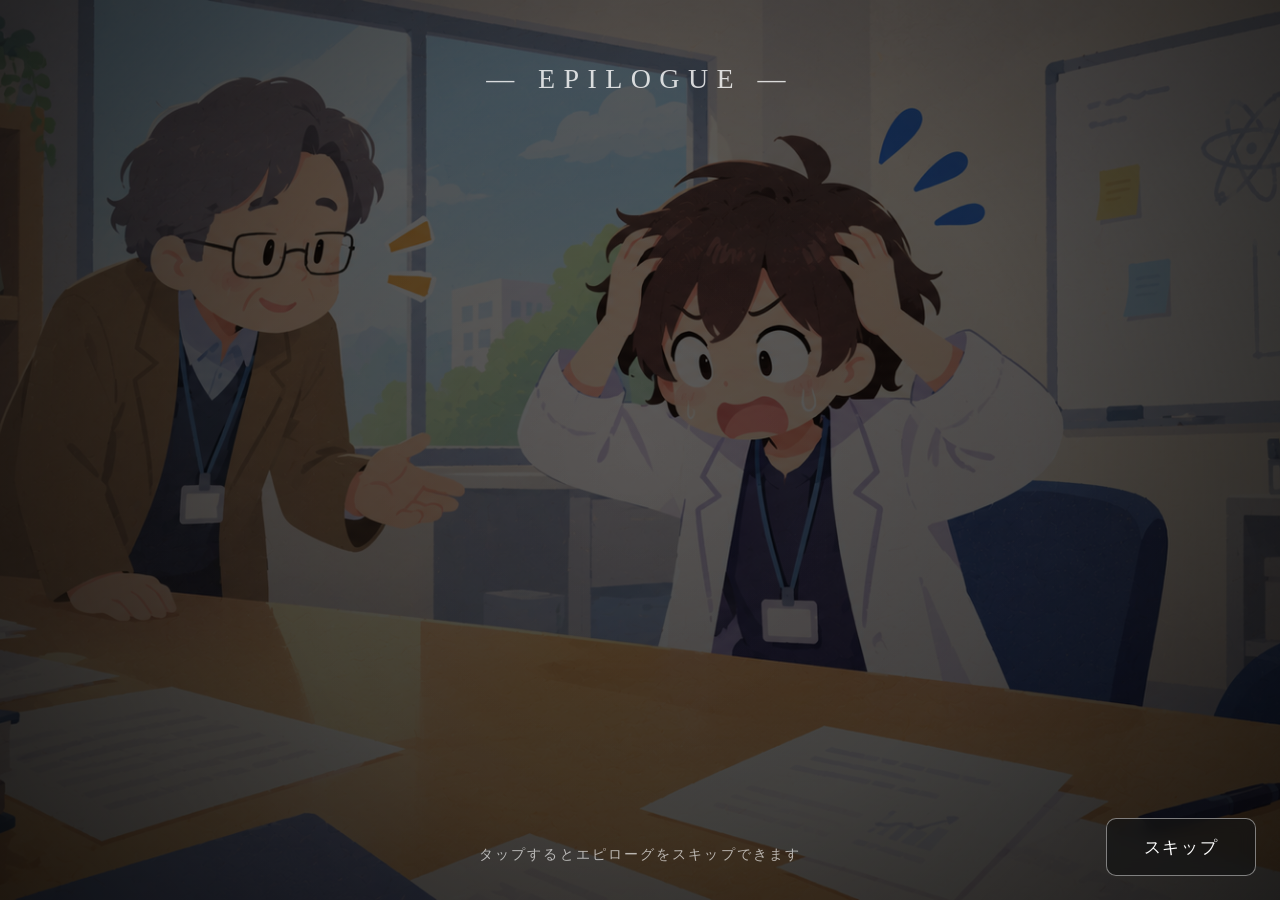
==== game.html @ e7f0bfb2 "ゲーム画面とスタート画面のHTMLおよびCSSを新規作成し、基本的なスタイルとレイアウトを設定しました。" ====
<!DOCTYPE html>
<html lang="ja">
<head>
  <meta charset="UTF-8">
  <meta
    name="viewport"
    content="width=device-width, initial-scale=1.0, maximum-scale=1.0, user-scalable=no, viewport-fit=cover"
  >

  <title>脱出ゲーム</title>
  <link rel="stylesheet" href="style.css">
</head>

<body>

  <!-- カウントダウン画面 -->
  <main id="gameScreen" class="screen">

    <div id="timer">12:00</div>

    <!-- 鍵の画像ボタン -->
    <button
      id="imageButton"
      type="button"
      aria-label="鍵を押して音声認識"
    >
      <img src="botton.png" alt="">
    </button>

    <!-- 音声認識結果 -->
    <div id="voiceResult" aria-live="polite"></div>

    <!-- エピローグ再表示 -->
    <button id="epilogueButton" type="button">
      エピローグ
    </button>

    <!-- エピローグ2再表示（正解後に表示） -->
    <button id="epilogue2Button" type="button" class="hidden">
      エピローグ2
    </button>

  </main>

  <!-- エピローグ画面 -->
  <section id="epilogueScreen" class="screen">

    <div id="epilogueTitle">― EPILOGUE ―</div>

    <div id="epilogueViewport">
      <div id="epilogueText">主人公は、今大学4年生で、社会系の研究室で活動を行っている。

その研究室は6人在籍しており、個々で将来がかかった大きな研究をしている。

そしてその研究発表会が明日に迫っていた。

しかし、研究発表直前に研究資料が入ったUSBとパソコンが何者かによって盗まれてしまう。

それらを見つける手掛かりは残された暗号のみ。

教授からは、「明日の発表会までに見つけ出してくれ」と言われる。

主人公は、研究発表会を成功させることができるのか？

プレイヤーは、研究室に残された様々な仕掛けを元にミッションをクリアしよう！</div>
    </div>

    <div id="skipHint">
      タップするとエピローグをスキップできます
    </div>

    <button id="closeEpilogueButton" type="button">
      スキップ
    </button>

  </section>

  <!-- エピローグ2画面 -->
  <section id="epilogue2Screen" class="screen hidden">

    <div id="epilogue2Title">― EPILOGUE 2 ―</div>

    <div id="epilogue2Viewport">
      <div id="epilogue2Text">結果、それらを隠したのは同じゼミ生の一人だった。

理由はその研究結果を後日自分だけの名義で発表して自分の手柄にするためであった。

ただ、見つかったUSBは主人公のUSBの他に、ゼミ生全員分のUSBも混在していた。

また、PCのパスワードも変更されていた。

プレイヤーは、正しいUSBと正しいパスワードを導き出し、PC内に回答しよう！</div>
    </div>

    <div id="skip2Hint">
      タップするとエピローグ2を閉じます
    </div>

    <button id="closeEpilogue2Button" type="button">
      閉じる
    </button>

  </section>

  <!-- 正解ポップアップ -->
  <div
    id="answerPopup"
    class="popup-overlay hidden"
    role="dialog"
    aria-modal="true"
    aria-labelledby="popupMessage"
  >
    <div class="popup-box">
      <button
        id="closePopupButton"
        type="button"
        aria-label="閉じる"
      >✖</button>
      <p id="popupMessage">立ち入り禁止の看板をよく見ろ</p>
    </div>
  </div>

  <script src="script.js"></script>
</body>
</html>
---- style.css ----
/* =========================================================
   基本設定
========================================================= */

* {
  box-sizing: border-box;
  -webkit-tap-highlight-color: transparent;
}

html,
body {
  width: 100%;
  height: 100%;
  margin: 0;
  padding: 0;
  overflow: hidden;
  background: #000;
  color: #fff;
  font-family:
    "Noto Serif JP",
    "Yu Mincho",
    "Hiragino Mincho ProN",
    "MS PMincho",
    serif;
  touch-action: manipulation;
}

body {
  position: relative;
}

button {
  font-family: inherit;
}

/* =========================================================
   共通画面
========================================================= */

.screen {
  position: fixed;
  inset: 0;
  width: 100%;
  height: 100%;
  height: 100dvh;
  overflow: hidden;
}

/* =========================================================
   カウントダウン画面
========================================================= */

#gameScreen {
  position: fixed;
  z-index: 1;
  display: flex;
  justify-content: center;
  align-items: center;
  background-color: #050505;
  background-image:
    linear-gradient(
      rgba(0, 0, 0, 0.45),
      rgba(0, 0, 0, 0.65)
    ),
    url("background2.jpg");
  background-size: cover;
  background-position: center;
  background-repeat: no-repeat;
}

/* =========================================================
   タイマー
========================================================= */

#timer {
  position: relative;
  z-index: 2;
  font-family: "Courier New", monospace;
  font-size: clamp(80px, 18vw, 190px);
  font-weight: 400;
  letter-spacing: 0.05em;
  color: #fff;
  text-shadow: 0 0 20px rgba(255, 255, 255, 0.15);
  user-select: none;
  transition: color 0.3s ease, transform 0.3s ease;
}

/* 残り1分 */

#timer.warning {
  color: #ffcc66;
  animation: timerWarning 1s ease-in-out infinite;
}

@keyframes timerWarning {
  0%, 100% {
    transform: scale(1);
  }

  50% {
    transform: scale(1.03);
  }
}

/* 時間切れ */

#timer.timeup {
  color: #ff5555;
  animation: timeupAnimation 0.8s ease-in-out infinite;
}

@keyframes timeupAnimation {
  0%, 100% {
    transform: scale(1);
  }

  50% {
    transform: scale(1.05);
  }
}

/* =========================================================
   鍵の画像ボタン
========================================================= */

#imageButton {
  position: absolute;

  /* 背景上の配置位置（右上） */
  right: calc(24px + env(safe-area-inset-right));
  top: calc(24px + env(safe-area-inset-top));

  width: 75px;
  height: 75px;

  margin: 0;
  padding: 0;
  border: none;
  border-radius: 0;
  background: transparent;

  z-index: 50;
  cursor: pointer;
  touch-action: none;

  -webkit-appearance: none;
  appearance: none;
}

#imageButton img {
  display: block;
  width: 100%;
  height: 100%;
  object-fit: contain;

  /* 背景になじませる */
  filter: brightness(0.35);
  opacity: 0.65;

  user-select: none;
  -webkit-user-drag: none;
  pointer-events: none;

  transition: transform 0.15s ease;
}

#imageButton:active img {
  transform: scale(0.95);
}

#imageButton:focus-visible {
  outline: 2px solid rgba(255, 255, 255, 0.5);
  outline-offset: 2px;
}

/* =========================================================
   音声認識結果
========================================================= */

#voiceResult {
  position: fixed;
  left: 50%;
  top: 62%;
  transform: translate(-50%, -50%);

  z-index: 60;

  color: #ffe5a8;
  font-size: clamp(32px, 7vw, 72px);
  font-weight: bold;
  letter-spacing: 0.12em;

  text-shadow:
    0 0 12px rgba(255, 210, 120, 0.7),
    2px 2px 6px rgba(0, 0, 0, 0.9);

  pointer-events: none;
  user-select: none;
  text-align: center;
}

/* =========================================================
   エピローグ画面
========================================================= */

#epilogueScreen {
  z-index: 10;
  display: flex;
  justify-content: center;
  align-items: center;

  background-color: #111;
  background-image:
    linear-gradient(
      rgba(0, 0, 0, 0.58),
      rgba(0, 0, 0, 0.72)
    ),
    url("background.jpg");

  background-size: cover;
  background-position: center;
  background-repeat: no-repeat;

  transition: opacity 1s ease, visibility 1s ease;
}

/* エピローグ背景の暗い部分 */

#epilogueScreen::before {
  content: "";
  position: absolute;
  inset: -5%;

  background:
    radial-gradient(
      circle at center,
      transparent 0%,
      rgba(0, 0, 0, 0.15) 45%,
      rgba(0, 0, 0, 0.65) 100%
    );

  pointer-events: none;
}

/* エピローグタイトル */

#epilogueTitle {
  position: absolute;
  top: 7vh;
  left: 0;
  right: 0;

  text-align: center;
  z-index: 5;

  font-size: clamp(18px, 2.5vw, 28px);
  letter-spacing: 0.3em;
  opacity: 0.8;

  animation: titleFade 2s ease;
}

@keyframes titleFade {
  from {
    opacity: 0;
  }

  to {
    opacity: 0.8;
  }
}

/* エピローグ文章表示領域 */

#epilogueViewport {
  position: relative;
  width: min(900px, 88vw);
  height: 100%;
  overflow: hidden;
  z-index: 2;
}

/* エピローグ文章 */

#epilogueText {
  position: absolute;
  left: 0;
  right: 0;
  top: 100%;

  padding: 30vh 4vw;
  text-align: center;

  font-size: clamp(20px, 3vw, 34px);
  line-height: 2.4;
  letter-spacing: 0.12em;
  white-space: pre-line;

  text-shadow:
    0 2px 8px rgba(0, 0, 0, 0.9),
    0 0 20px rgba(0, 0, 0, 0.7);

  animation: epilogueScroll 45s linear forwards;
}

/* 文章を下から上へスクロール */

@keyframes epilogueScroll {
  0% {
    transform: translateY(0);
  }

  100% {
    transform: translateY(-250%);
  }
}

/* スキップ案内 */

#skipHint {
  position: absolute;
  bottom: calc(4vh + env(safe-area-inset-bottom));
  left: 0;
  right: 0;

  text-align: center;
  z-index: 20;

  font-size: 14px;
  letter-spacing: 0.15em;
  color: rgba(255, 255, 255, 0.65);

  pointer-events: none;
  animation: hintBlink 2s ease-in-out infinite;
}

@keyframes hintBlink {
  0%, 100% {
    opacity: 0.35;
  }

  50% {
    opacity: 0.8;
  }
}

/* =========================================================
   エピローグ再表示ボタン
========================================================= */

#epilogueButton {
  position: fixed;
  right: calc(24px + env(safe-area-inset-right));
  bottom: calc(24px + env(safe-area-inset-bottom));

  z-index: 100;

  min-width: 150px;
  min-height: 58px;
  padding: 14px 24px;

  border: 1px solid rgba(255, 255, 255, 0.45);
  border-radius: 10px;

  background: rgba(20, 20, 20, 0.78);
  color: #fff;

  font-size: 17px;
  letter-spacing: 0.1em;
  cursor: pointer;

  backdrop-filter: blur(8px);
  -webkit-backdrop-filter: blur(8px);

  box-shadow: 0 4px 20px rgba(0, 0, 0, 0.35);

  transition:
    transform 0.2s ease,
    background 0.2s ease,
    border-color 0.2s ease;
}

#epilogueButton:hover {
  background: rgba(60, 60, 60, 0.85);
  border-color: rgba(255, 255, 255, 0.8);
}

#epilogueButton:active {
  transform: scale(0.94);
}

/* =========================================================
   スキップボタン
========================================================= */

#closeEpilogueButton {
  position: absolute;
  right: calc(24px + env(safe-area-inset-right));
  bottom: calc(24px + env(safe-area-inset-bottom));

  z-index: 30;

  min-width: 150px;
  min-height: 58px;
  padding: 14px 24px;

  border: 1px solid rgba(255, 255, 255, 0.45);
  border-radius: 10px;

  background: rgba(20, 20, 20, 0.75);
  color: #fff;

  font-size: 17px;
  letter-spacing: 0.1em;
  cursor: pointer;

  backdrop-filter: blur(8px);
  -webkit-backdrop-filter: blur(8px);
}

#closeEpilogueButton:active {
  transform: scale(0.94);
}

/* =========================================================
   エピローグ非表示
========================================================= */

#epilogueScreen.hidden {
  opacity: 0;
  visibility: hidden;
  pointer-events: none;
}

/* =========================================================
   エピローグ2
========================================================= */

/* エピローグ2ボタン（エピローグボタンの上に配置） */

#epilogue2Button {
  position: fixed;
  right: calc(24px + env(safe-area-inset-right));
  bottom: calc(24px + 58px + 16px + env(safe-area-inset-bottom));

  z-index: 100;

  min-width: 150px;
  min-height: 58px;
  padding: 14px 24px;

  border: 1px solid rgba(255, 220, 140, 0.6);
  border-radius: 10px;

  background: rgba(40, 30, 10, 0.8);
  color: #ffe5a8;

  font-size: 17px;
  letter-spacing: 0.1em;
  cursor: pointer;

  backdrop-filter: blur(8px);
  -webkit-backdrop-filter: blur(8px);

  box-shadow: 0 4px 20px rgba(0, 0, 0, 0.35);

  transition:
    transform 0.2s ease,
    background 0.2s ease,
    border-color 0.2s ease;
}

#epilogue2Button:hover {
  background: rgba(70, 55, 20, 0.9);
  border-color: rgba(255, 220, 140, 0.9);
}

#epilogue2Button:active {
  transform: scale(0.94);
}

#epilogue2Button.hidden {
  display: none;
}

/* エピローグ2画面 */

#epilogue2Screen {
  z-index: 11;
  display: flex;
  justify-content: center;
  align-items: center;

  background-color: #111;
  background-image:
    linear-gradient(
      rgba(0, 0, 0, 0.58),
      rgba(0, 0, 0, 0.72)
    ),
    url("background3.png");

  background-size: cover;
  background-position: center;
  background-repeat: no-repeat;

  transition: opacity 1s ease, visibility 1s ease;
}

#epilogue2Screen::before {
  content: "";
  position: absolute;
  inset: -5%;

  background:
    radial-gradient(
      circle at center,
      transparent 0%,
      rgba(0, 0, 0, 0.15) 45%,
      rgba(0, 0, 0, 0.65) 100%
    );

  pointer-events: none;
}

#epilogue2Screen.hidden {
  opacity: 0;
  visibility: hidden;
  pointer-events: none;
}

#epilogue2Title {
  position: absolute;
  top: 7vh;
  left: 0;
  right: 0;

  text-align: center;
  z-index: 5;

  font-size: clamp(18px, 2.5vw, 28px);
  letter-spacing: 0.3em;
  opacity: 0.8;

  animation: titleFade 2s ease;
}

#epilogue2Viewport {
  position: relative;
  width: min(900px, 88vw);
  height: 100%;
  overflow: hidden;
  z-index: 2;
}

#epilogue2Text {
  position: absolute;
  left: 0;
  right: 0;
  top: 100%;

  padding: 30vh 4vw;
  text-align: center;

  font-size: clamp(20px, 3vw, 34px);
  line-height: 2.4;
  letter-spacing: 0.12em;
  white-space: pre-line;

  text-shadow:
    0 2px 8px rgba(0, 0, 0, 0.9),
    0 0 20px rgba(0, 0, 0, 0.7);
}

#skip2Hint {
  position: absolute;
  bottom: calc(4vh + env(safe-area-inset-bottom));
  left: 0;
  right: 0;

  text-align: center;
  z-index: 20;

  font-size: 14px;
  letter-spacing: 0.15em;
  color: rgba(255, 255, 255, 0.65);

  pointer-events: none;
  animation: hintBlink 2s ease-in-out infinite;
}

#closeEpilogue2Button {
  position: absolute;
  right: calc(24px + env(safe-area-inset-right));
  bottom: calc(24px + env(safe-area-inset-bottom));

  z-index: 30;

  min-width: 150px;
  min-height: 58px;
  padding: 14px 24px;

  border: 1px solid rgba(255, 255, 255, 0.45);
  border-radius: 10px;

  background: rgba(20, 20, 20, 0.75);
  color: #fff;

  font-size: 17px;
  letter-spacing: 0.1em;
  cursor: pointer;

  backdrop-filter: blur(8px);
  -webkit-backdrop-filter: blur(8px);
}

#closeEpilogue2Button:active {
  transform: scale(0.94);
}

/* =========================================================
   正解ポップアップ
========================================================= */

.popup-overlay {
  position: fixed;
  inset: 0;
  z-index: 200;

  display: flex;
  justify-content: center;
  align-items: center;
  padding: 24px;

  background: rgba(0, 0, 0, 0.65);

  transition: opacity 0.3s ease, visibility 0.3s ease;
}

.popup-overlay.hidden {
  opacity: 0;
  visibility: hidden;
  pointer-events: none;
}

.popup-box {
  position: relative;
  width: min(640px, 90vw);
  padding: 64px 40px 48px;

  border: 1px solid rgba(255, 220, 140, 0.6);
  border-radius: 14px;

  background: rgba(25, 20, 10, 0.92);
  box-shadow:
    0 0 30px rgba(255, 210, 120, 0.25),
    0 8px 40px rgba(0, 0, 0, 0.6);

  animation: popupIn 0.3s ease;
}

@keyframes popupIn {
  from {
    opacity: 0;
    transform: scale(0.9);
  }

  to {
    opacity: 1;
    transform: scale(1);
  }
}

#popupMessage {
  margin: 0;

  text-align: center;
  color: #ffe5a8;
  font-size: clamp(24px, 4.5vw, 44px);
  font-weight: bold;
  line-height: 1.7;
  letter-spacing: 0.1em;

  text-shadow:
    0 0 12px rgba(255, 210, 120, 0.6),
    2px 2px 6px rgba(0, 0, 0, 0.9);
}

#closePopupButton {
  position: absolute;
  top: 12px;
  right: 12px;

  width: 48px;
  height: 48px;
  padding: 0;

  border: 1px solid rgba(255, 255, 255, 0.4);
  border-radius: 50%;

  background: rgba(255, 255, 255, 0.08);
  color: #fff;

  font-size: 20px;
  line-height: 1;
  cursor: pointer;

  transition: background 0.2s ease, transform 0.2s ease;
}

#closePopupButton:hover {
  background: rgba(255, 255, 255, 0.22);
}

#closePopupButton:active {
  transform: scale(0.92);
}

/* =========================================================
   iPad 縦向き
========================================================= */

@media (orientation: portrait) {
  #epilogueText,
  #epilogue2Text {
    width: 92%;
    margin: auto;
    font-size: clamp(19px, 5vw, 30px);
    line-height: 2.3;
    padding: 35vh 3vw;
  }

  #timer {
    font-size: clamp(70px, 20vw, 140px);
  }

  #epilogueButton,
  #closeEpilogueButton,
  #epilogue2Button,
  #closeEpilogue2Button {
    min-width: 135px;
    min-height: 54px;
    font-size: 16px;
  }

  #epilogue2Button {
    bottom: calc(24px + 54px + 16px + env(safe-area-inset-bottom));
  }
}

/* =========================================================
   iPad 横向き
========================================================= */

@media (orientation: landscape) {
  #epilogueText {
    max-width: 900px;
    font-size: clamp(20px, 3vw, 34px);
  }
}

/* =========================================================
   小さい画面
========================================================= */

@media (max-width: 600px) {
  #epilogueButton,
  #closeEpilogueButton,
  #epilogue2Button,
  #closeEpilogue2Button {
    min-width: 120px;
    min-height: 50px;
    padding: 10px 16px;
    font-size: 14px;
  }

  #epilogue2Button {
    bottom: calc(24px + 50px + 16px + env(safe-area-inset-bottom));
  }
}

/* =========================================================
   画面が低い場合
========================================================= */

@media (max-height: 500px) {
  #epilogueTitle,
  #epilogue2Title {
    top: 3vh;
  }

  #epilogueText,
  #epilogue2Text {
    padding-top: 15vh;
    padding-bottom: 15vh;
  }
}

/* =========================================================
   動きを減らす設定
========================================================= */

@media (prefers-reduced-motion: reduce) {
  #imageButton img {
    transition: none;
  }
}
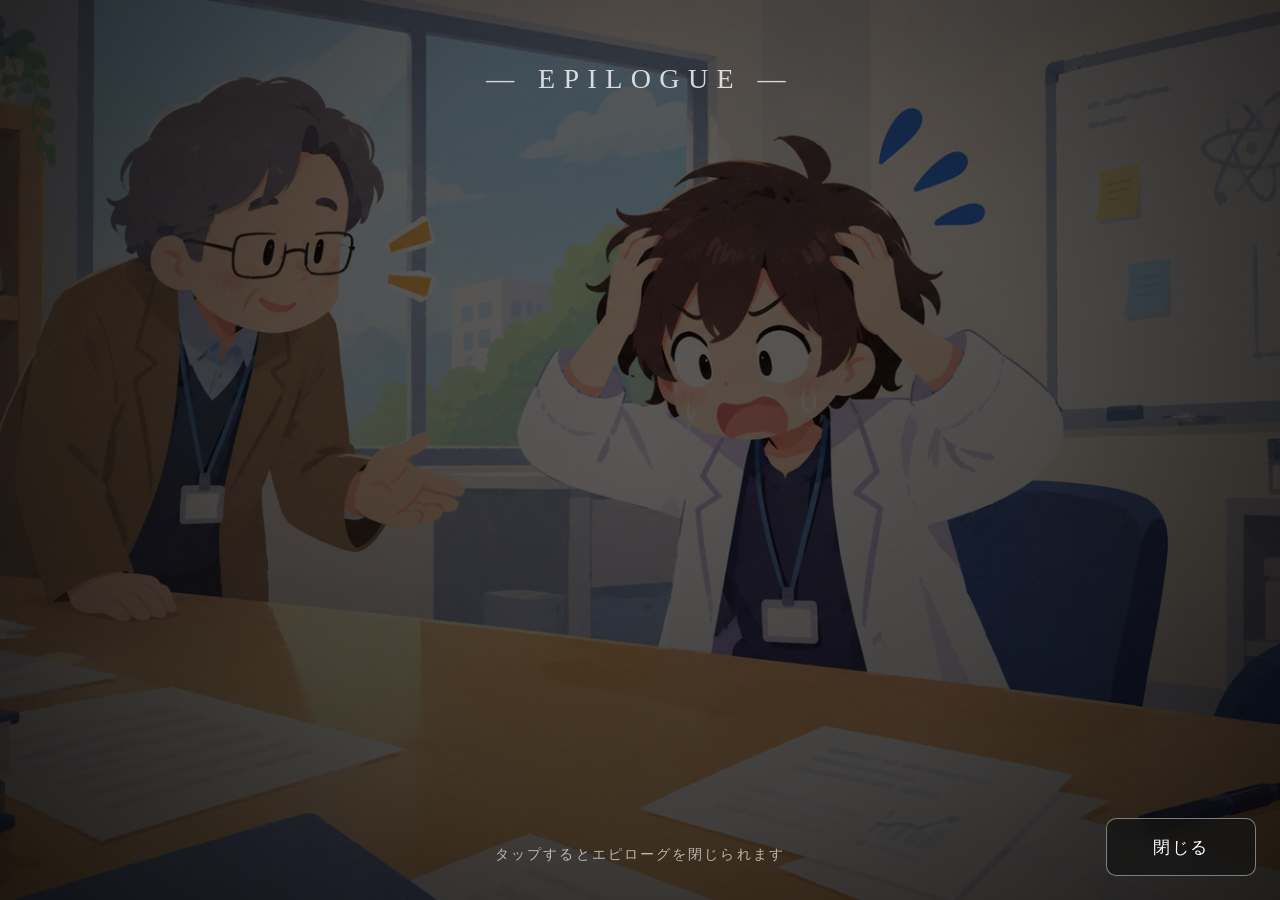
==== commit 16419a0b: "エピローグのスキップメッセージを「閉じられます」に変更し、ボタンラベルを「スキップ」から「閉じる」に修正しました。" ====
--- a/game.html
+++ b/game.html
@@ -7,7 +7,7 @@
     content="width=device-width, initial-scale=1.0, maximum-scale=1.0, user-scalable=no, viewport-fit=cover"
   >
 
-  <title>脱出ゲーム</title>
+  <title>消えた発表資料</title>
   <link rel="stylesheet" href="style.css">
 </head>
 
@@ -43,14 +43,14 @@
   </main>
 
   <!-- エピローグ画面 -->
-  <section id="epilogueScreen" class="screen">
+  <section id="epilogueScreen" class="screen hidden">
 
     <div id="epilogueTitle">― EPILOGUE ―</div>
 
     <div id="epilogueViewport">
-      <div id="epilogueText">主人公は、今大学4年生で、社会系の研究室で活動を行っている。
+      <div id="epilogueText">主人公は、今大学4年生で研究室に所属しており、人体に関する研究を行っている
 
-その研究室は6人在籍しており、個々で将来がかかった大きな研究をしている。
+その研究室は6人在籍しており、それぞれが様々なテーマで研究をしている
 
 そしてその研究発表会が明日に迫っていた。
 
@@ -66,11 +66,11 @@
     </div>
 
     <div id="skipHint">
-      タップするとエピローグをスキップできます
+      タップするとエピローグを閉じられます
     </div>
 
     <button id="closeEpilogueButton" type="button">
-      スキップ
+      閉じる
     </button>
 
   </section>
@@ -116,7 +116,7 @@
         type="button"
         aria-label="閉じる"
       >✖</button>
-      <p id="popupMessage">立ち入り禁止の看板をよく見ろ</p>
+      <p id="popupMessage">立ち入り禁止の看板を裏返せ</p>
     </div>
   </div>
 
--- a/style.css
+++ b/style.css
@@ -380,6 +380,12 @@
     border-color 0.2s ease;
 }
 
+#epilogueButton {
+  user-select: none;
+  -webkit-user-select: none;
+  -webkit-touch-callout: none;
+}
+
 #epilogueButton:hover {
   background: rgba(60, 60, 60, 0.85);
   border-color: rgba(255, 255, 255, 0.8);
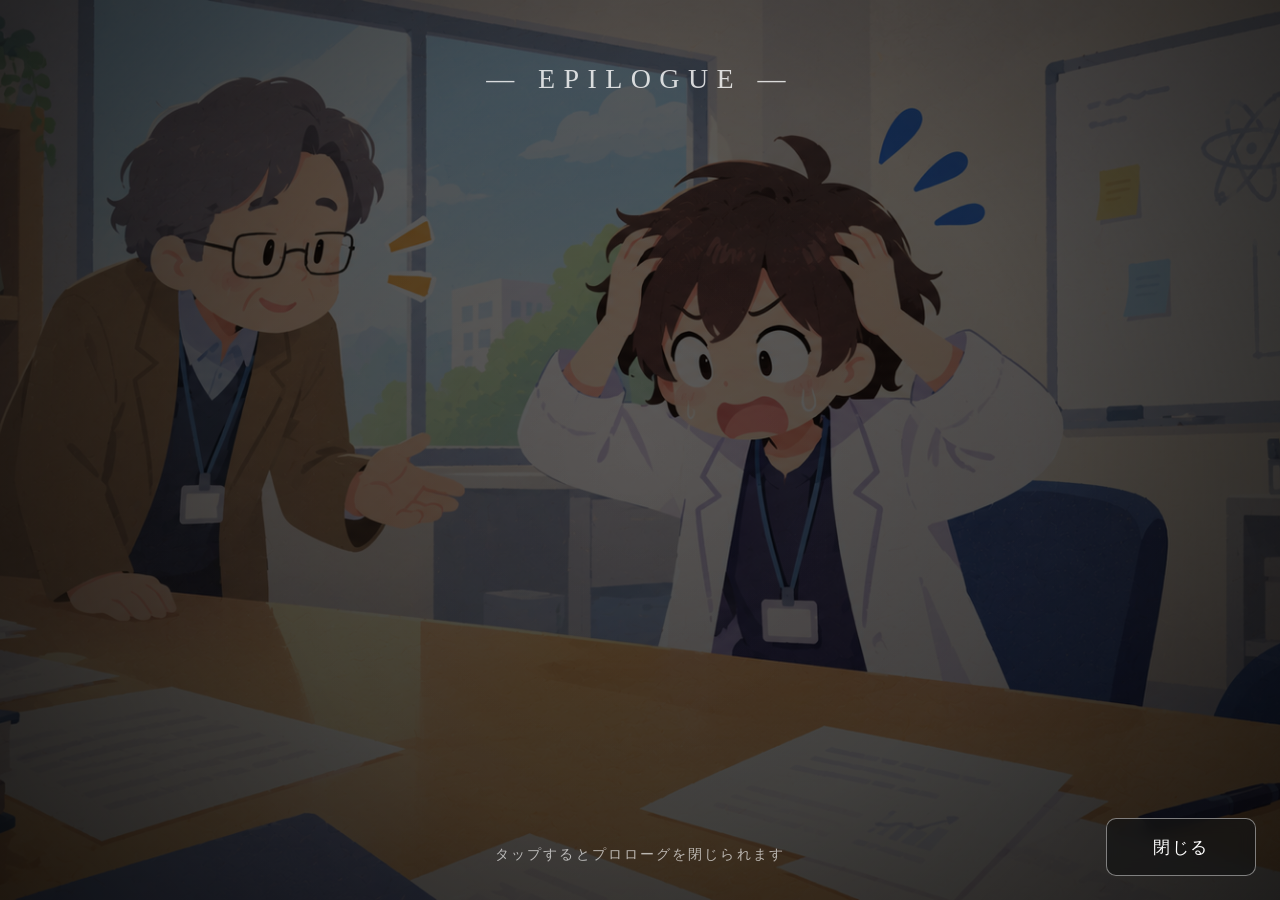
==== commit 7d23915f: "エピローグ関連の表記をプロローグに変更し、ボタンラベルやヒントメッセージを修正しました。" ====
--- a/game.html
+++ b/game.html
@@ -30,19 +30,19 @@
     <!-- 音声認識結果 -->
     <div id="voiceResult" aria-live="polite"></div>
 
-    <!-- エピローグ再表示 -->
+    <!-- プロローグ再表示 -->
     <button id="epilogueButton" type="button">
-      エピローグ
+      プロローグ
     </button>
 
-    <!-- エピローグ2再表示（正解後に表示） -->
+    <!-- プロローグ2再表示（正解後に表示） -->
     <button id="epilogue2Button" type="button" class="hidden">
-      エピローグ2
+      プロローグ2
     </button>
 
   </main>
 
-  <!-- エピローグ画面 -->
+  <!-- プロローグ画面 -->
   <section id="epilogueScreen" class="screen hidden">
 
     <div id="epilogueTitle">― EPILOGUE ―</div>
@@ -66,7 +66,7 @@
     </div>
 
     <div id="skipHint">
-      タップするとエピローグを閉じられます
+      タップするとプロローグを閉じられます
     </div>
 
     <button id="closeEpilogueButton" type="button">
@@ -75,7 +75,7 @@
 
   </section>
 
-  <!-- エピローグ2画面 -->
+  <!-- プロローグ2画面 -->
   <section id="epilogue2Screen" class="screen hidden">
 
     <div id="epilogue2Title">― EPILOGUE 2 ―</div>
@@ -93,7 +93,7 @@
     </div>
 
     <div id="skip2Hint">
-      タップするとエピローグ2を閉じます
+      タップするとプロローグ2を閉じます
     </div>
 
     <button id="closeEpilogue2Button" type="button">
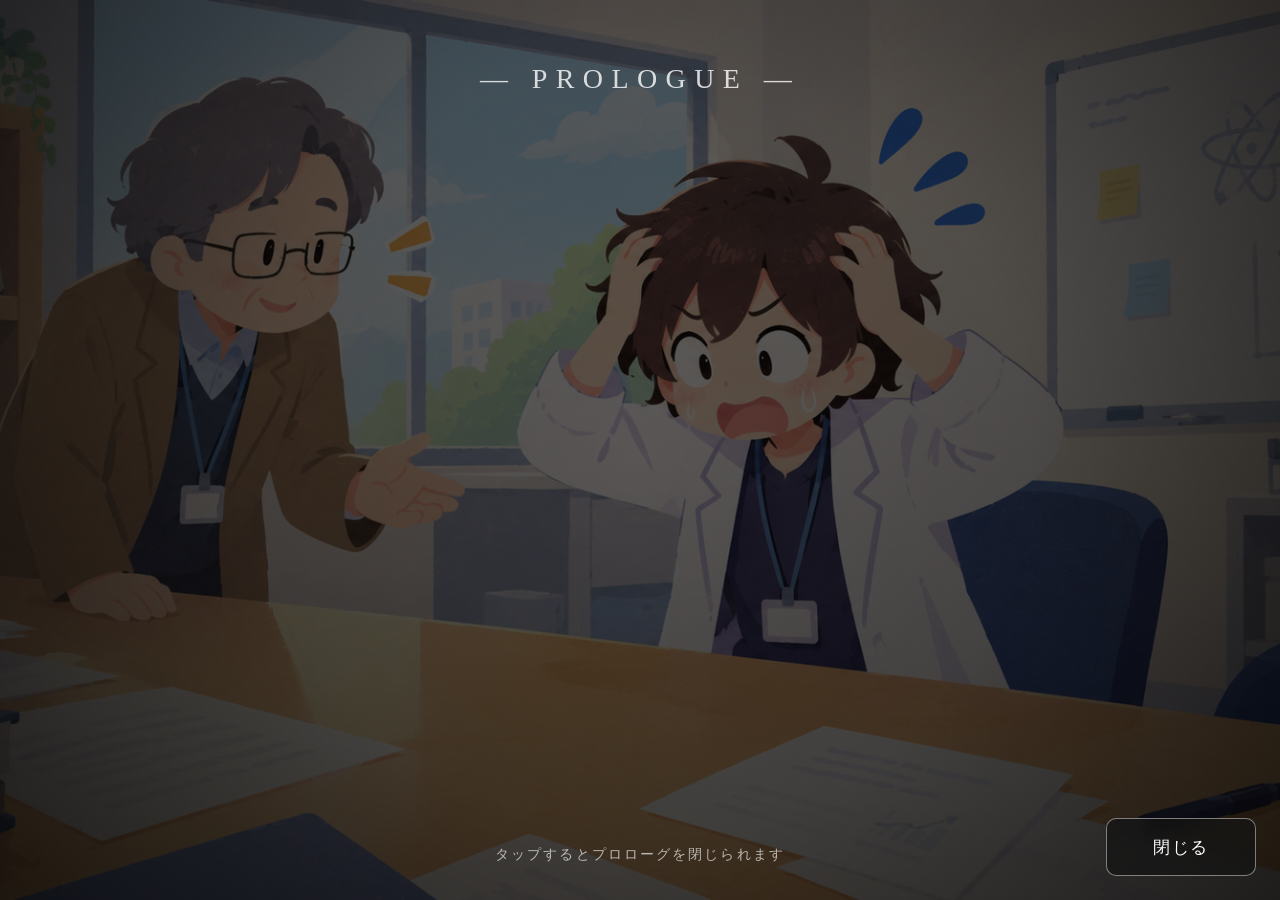
==== commit 1a03c84c: "プロローグの表記を修正し、ゲーム時間を16分に変更しました" ====
--- a/game.html
+++ b/game.html
@@ -45,7 +45,7 @@
   <!-- プロローグ画面 -->
   <section id="epilogueScreen" class="screen hidden">
 
-    <div id="epilogueTitle">― EPILOGUE ―</div>
+    <div id="epilogueTitle">― PROLOGUE ―</div>
 
     <div id="epilogueViewport">
       <div id="epilogueText">主人公は、今大学4年生で研究室に所属しており、人体に関する研究を行っている
@@ -78,7 +78,7 @@
   <!-- プロローグ2画面 -->
   <section id="epilogue2Screen" class="screen hidden">
 
-    <div id="epilogue2Title">― EPILOGUE 2 ―</div>
+    <div id="epilogue2Title">― PROLOGUE 2 ―</div>
 
     <div id="epilogue2Viewport">
       <div id="epilogue2Text">結果、それらを隠したのは同じゼミ生の一人だった。
